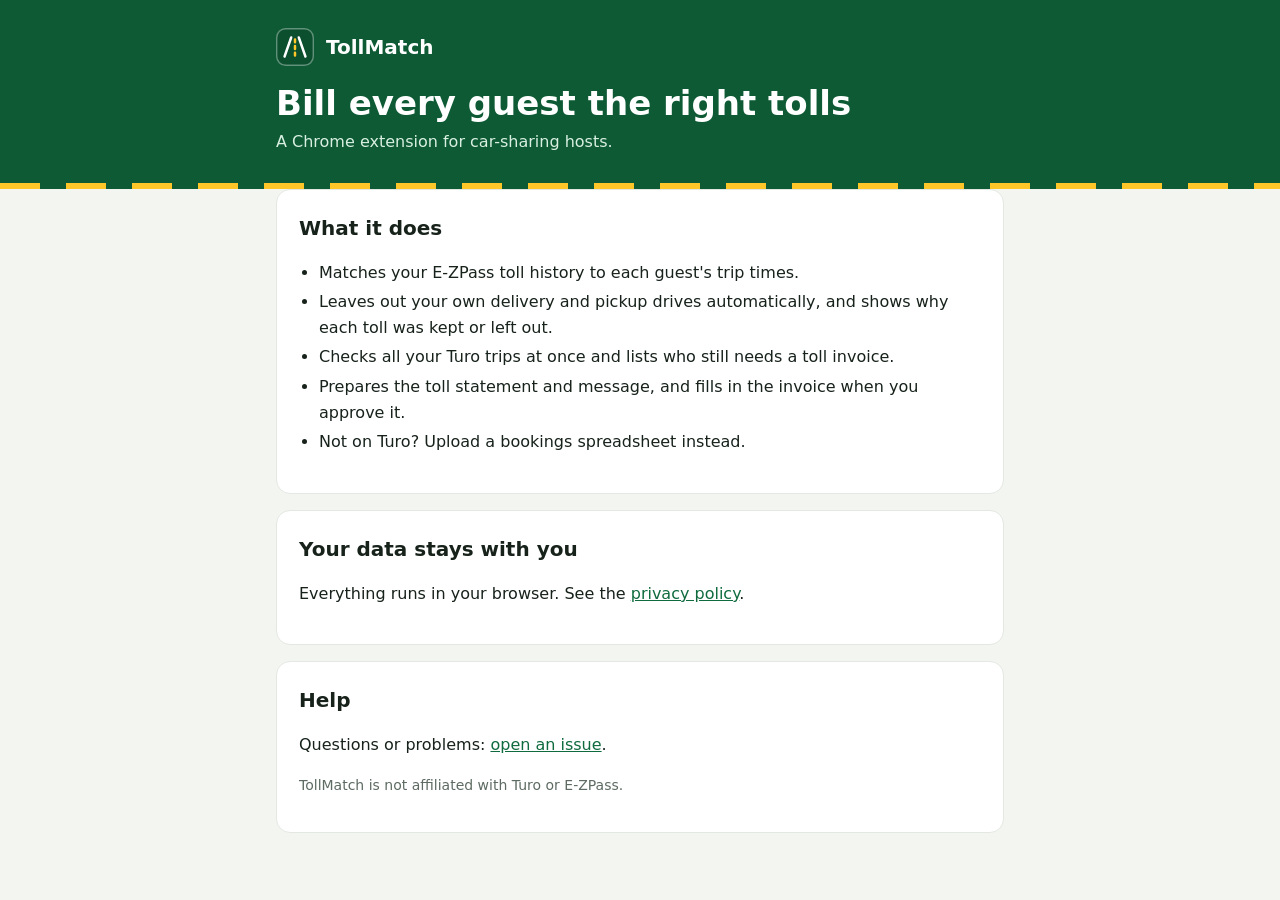
==== index.html @ 7b504165 "Add TollMatch homepage and privacy policy Co-Authored-By: Claude Opus 5.5 <noreply@anthropic.com> Cl" ====
<!doctype html><html lang="en"><head><meta charset="utf-8"><meta name="viewport" content="width=device-width,initial-scale=1"><title>TollMatch</title><meta name="description" content="Bill every car-sharing guest the right tolls."><link rel="stylesheet" href="style.css"></head><body>
<header><div class="wrap"><span class="brand"><svg width="38" height="38" viewBox="0 0 40 40" aria-hidden="true"><rect x=".75" y=".75" width="38.5" height="38.5" rx="9.5" fill="#0b4f2e" stroke="rgba(255,255,255,.35)" stroke-width="1.5"/><path d="M9 30 L16 10 M31 30 L24 10" stroke="#fff" stroke-width="2.6" stroke-linecap="round"/><path d="M20 12v3M20 19v3M20 26v3" stroke="#ffc629" stroke-width="2.6" stroke-linecap="round"/></svg> TollMatch</span><h1>Bill every guest the right tolls</h1><p>A Chrome extension for car-sharing hosts.</p></div></header>
<main class="wrap">
<div class="card"><h2>What it does</h2><ul>
<li>Matches your E-ZPass toll history to each guest's trip times.</li>
<li>Leaves out your own delivery and pickup drives automatically, and shows why each toll was kept or left out.</li>
<li>Checks all your Turo trips at once and lists who still needs a toll invoice.</li>
<li>Prepares the toll statement and message, and fills in the invoice when you approve it.</li>
<li>Not on Turo? Upload a bookings spreadsheet instead.</li>
</ul></div>
<div class="card"><h2>Your data stays with you</h2><p>Everything runs in your browser. See the <a href="privacy.html">privacy policy</a>.</p></div>
<div class="card"><h2>Help</h2><p>Questions or problems: <a href="https://github.com/Nehelaaa/tollmatch/issues">open an issue</a>.</p><p class="muted">TollMatch is not affiliated with Turo or E-ZPass.</p></div>
</main></body></html>
---- style.css ----
:root{--bg:#f3f5f1;--card:#fff;--fg:#17221b;--muted:#5d6b62;--brand:#0f6b3e;--sun:#ffc629;--line:#e3e8e2}
@media (prefers-color-scheme:dark){:root:not([data-theme=light]){--bg:#111613;--card:#1a201c;--fg:#e7ede8;--muted:#9aa89e;--brand:#2fa56a;--line:#2a332d}}
*{box-sizing:border-box}body{margin:0;background:var(--bg);color:var(--fg);font:16px/1.6 system-ui,-apple-system,"Segoe UI",Roboto,sans-serif}
header{background:#0d5a34;color:#fff;padding:28px 16px 34px;position:relative}
header:after{content:"";position:absolute;left:0;right:0;bottom:0;height:6px;background:repeating-linear-gradient(90deg,var(--sun) 0 40px,transparent 40px 66px)}
.wrap{max-width:760px;margin:0 auto;padding:0 16px}.brand{display:flex;gap:12px;align-items:center;font-weight:700;font-size:20px;color:#fff;text-decoration:none}
header h1{font-size:34px;line-height:1.15;margin:18px 0 6px}header p{margin:0;color:#d8efe1}
main{padding:28px 0 60px}.card{background:var(--card);border:1px solid var(--line);border-radius:14px;padding:22px;margin:0 0 16px}
h2{font-size:20px;margin:0 0 8px}a{color:var(--brand)}ul{padding-left:20px}li{margin:4px 0}.muted{color:var(--muted);font-size:14px}
footer{color:var(--muted);font-size:14px;padding:0 0 40px}
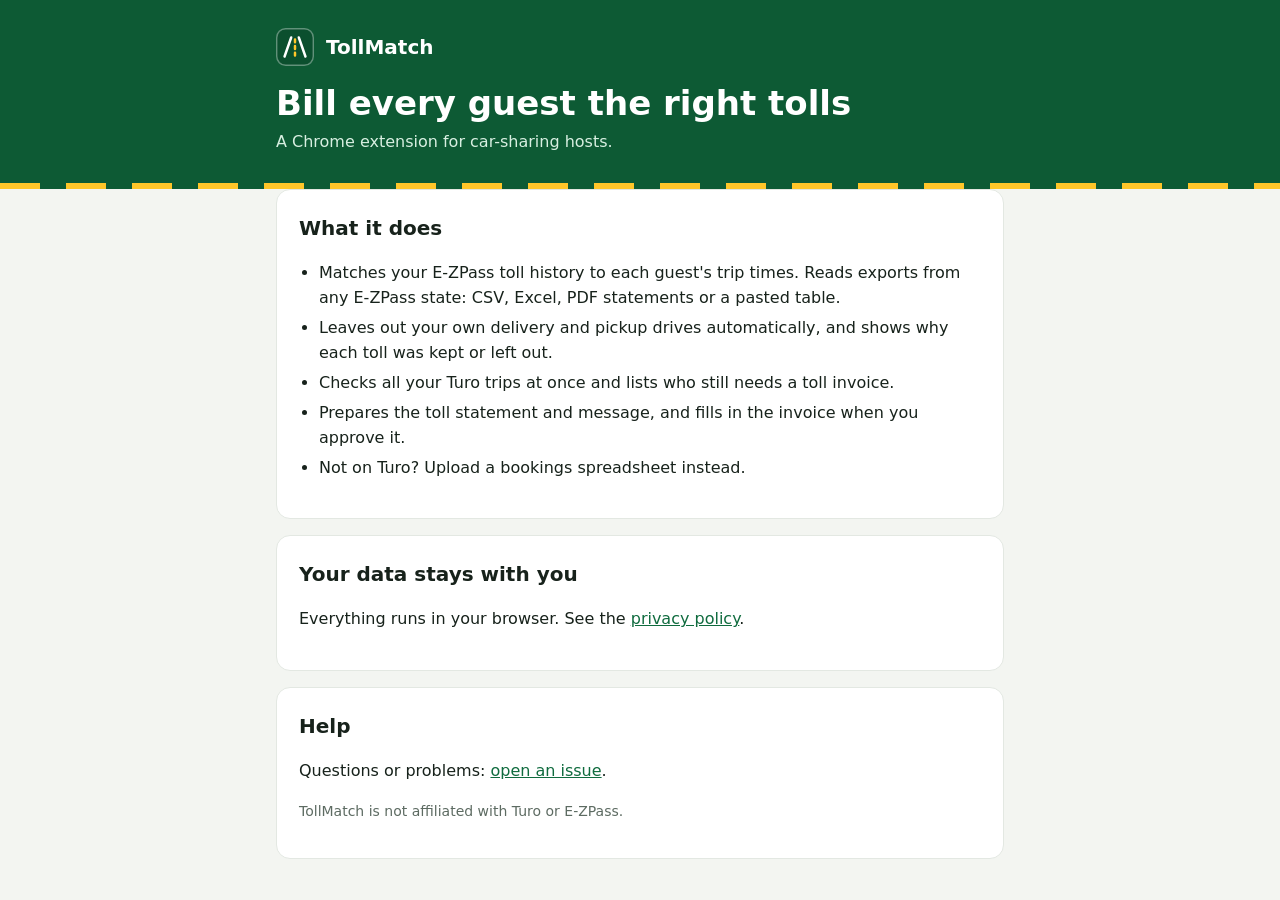
==== commit 1187571f: "Homepage: mention exports from any E-ZPass state Co-Authored-By: Claude Opus 5.5 <noreply@anthropic." ====
--- a/index.html
+++ b/index.html
@@ -2,7 +2,7 @@
 <header><div class="wrap"><span class="brand"><svg width="38" height="38" viewBox="0 0 40 40" aria-hidden="true"><rect x=".75" y=".75" width="38.5" height="38.5" rx="9.5" fill="#0b4f2e" stroke="rgba(255,255,255,.35)" stroke-width="1.5"/><path d="M9 30 L16 10 M31 30 L24 10" stroke="#fff" stroke-width="2.6" stroke-linecap="round"/><path d="M20 12v3M20 19v3M20 26v3" stroke="#ffc629" stroke-width="2.6" stroke-linecap="round"/></svg> TollMatch</span><h1>Bill every guest the right tolls</h1><p>A Chrome extension for car-sharing hosts.</p></div></header>
 <main class="wrap">
 <div class="card"><h2>What it does</h2><ul>
-<li>Matches your E-ZPass toll history to each guest's trip times.</li>
+<li>Matches your E-ZPass toll history to each guest's trip times. Reads exports from any E-ZPass state: CSV, Excel, PDF statements or a pasted table.</li>
 <li>Leaves out your own delivery and pickup drives automatically, and shows why each toll was kept or left out.</li>
 <li>Checks all your Turo trips at once and lists who still needs a toll invoice.</li>
 <li>Prepares the toll statement and message, and fills in the invoice when you approve it.</li>
